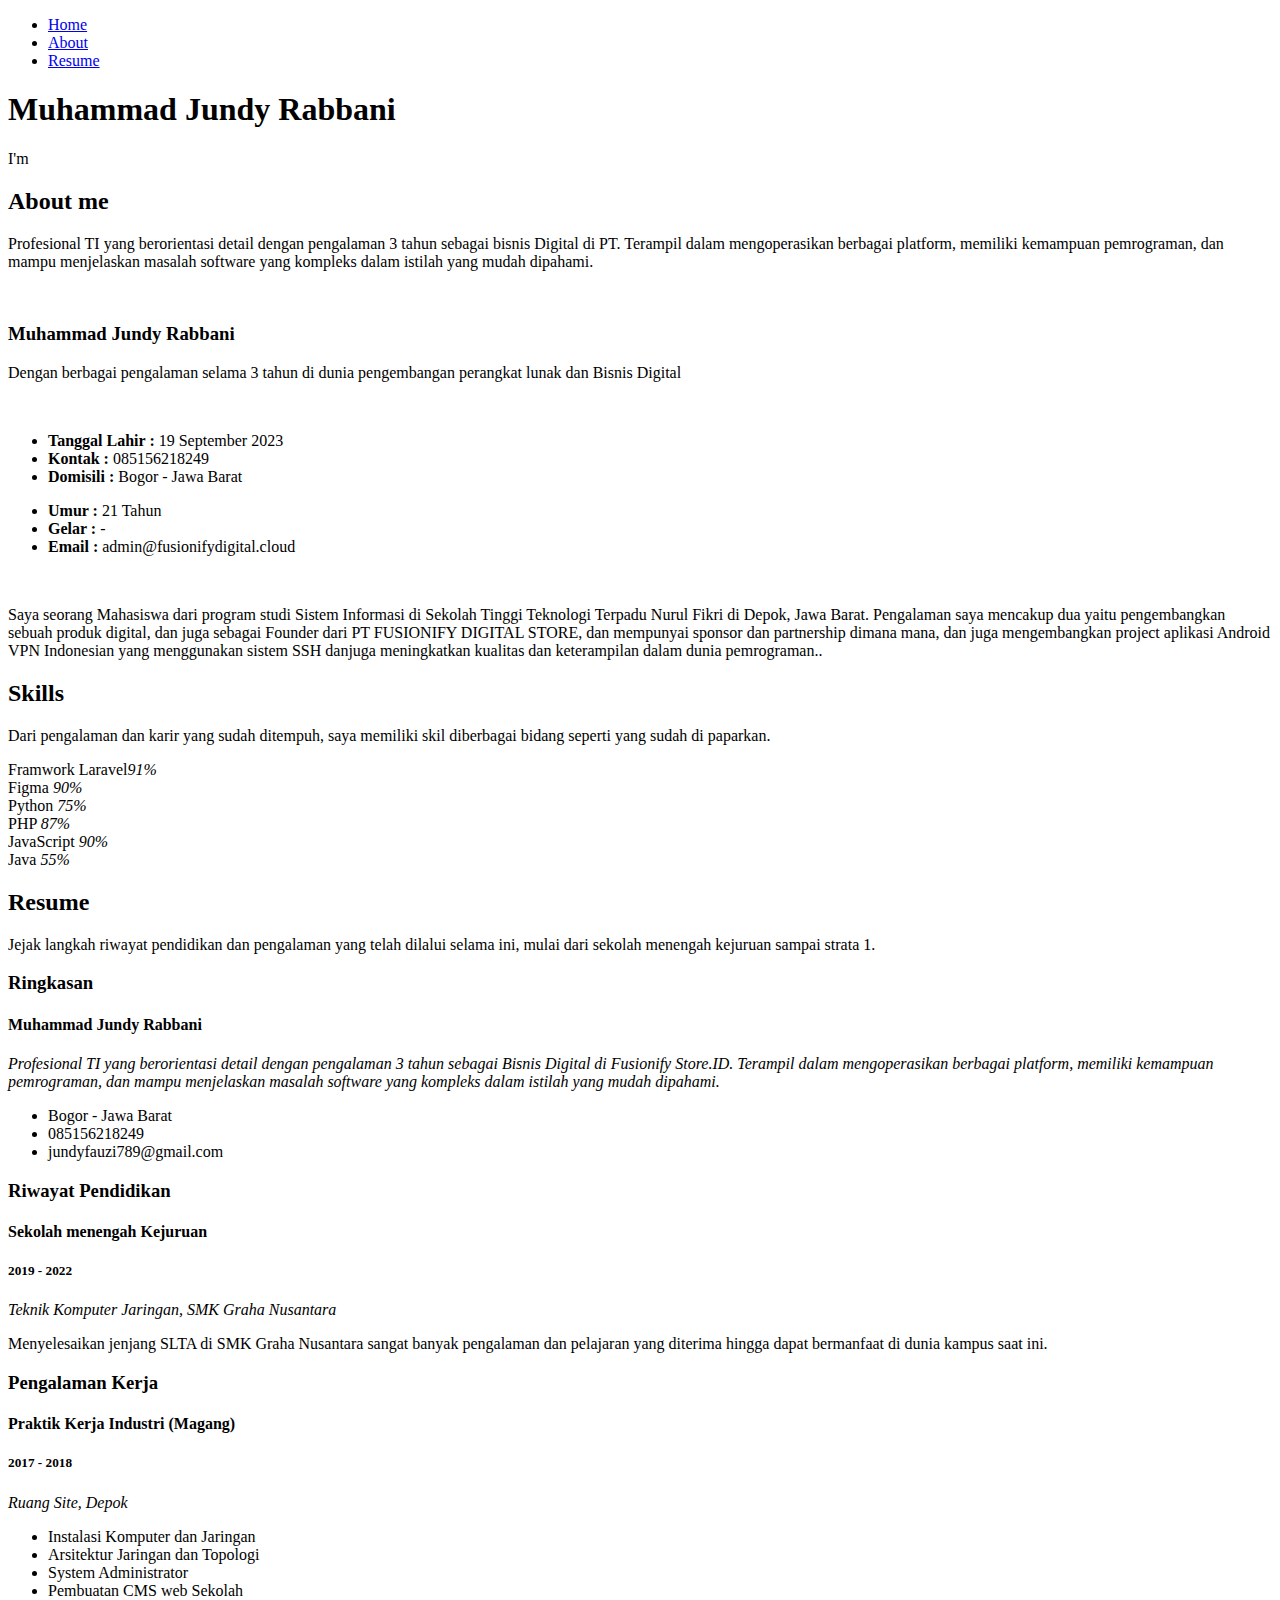
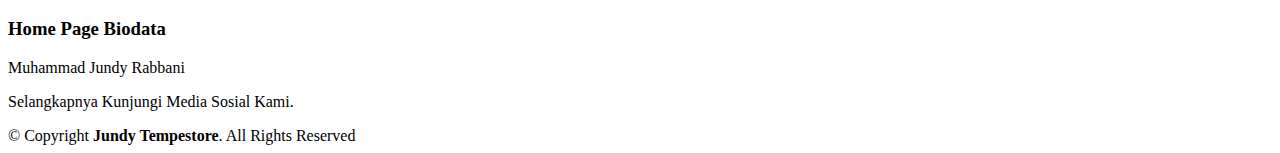
==== index.html @ d58b2618 "Add files via upload" ====
<!DOCTYPE html>
<html lang="en">

<head>
  <meta charset="utf-8">
  <meta content="width=device-width, initial-scale=1.0" name="viewport">

  <title>Muhammad Jundy Rabbani</title>
  <meta content="" name="description">
  <meta content="" name="keywords">

  <!-- Favicons -->
  <link href="assets/img/favicon.png" rel="icon">
  <link href="assets/img/apple-touch-icon.png" rel="apple-touch-icon">

  <!-- Google Fonts -->
  <link href="https://fonts.googleapis.com/css?family=Open+Sans:300,300i,400,400i,600,600i,700,700i|Raleway:300,300i,400,400i,500,500i,600,600i,700,700i|Poppins:300,300i,400,400i,500,500i,600,600i,700,700i" rel="stylesheet">

  <!-- Vendor CSS Files -->
  <link href="assets/vendor/aos/aos.css" rel="stylesheet">
  <link href="assets/vendor/bootstrap/css/bootstrap.min.css" rel="stylesheet">
  <link href="assets/vendor/bootstrap-icons/bootstrap-icons.css" rel="stylesheet">
  <link href="assets/vendor/boxicons/css/boxicons.min.css" rel="stylesheet">
  <link href="assets/vendor/glightbox/css/glightbox.min.css" rel="stylesheet">
  <link href="assets/vendor/swiper/swiper-bundle.min.css" rel="stylesheet">

  <!-- Template Main CSS File -->
  <link href="assets/css/style.css" rel="stylesheet">

  <!-- =======================================================
  * Template Name: MyResume - v4.8.1
  * Template URL: https://bootstrapmade.com/free-html-bootstrap-template-my-resume/
  * Author: BootstrapMade.com
  * License: https://bootstrapmade.com/license/
  ======================================================== -->
</head>

<body>

  <!-- ======= Mobile nav toggle button ======= -->
  <!-- <button type="button" class="mobile-nav-toggle d-xl-none"><i class="bi bi-list mobile-nav-toggle"></i></button> -->
  <i class="bi bi-list mobile-nav-toggle d-xl-none"></i>
  <!-- ======= Header ======= -->
  <header id="header" class="d-flex flex-column justify-content-center">

    <nav id="navbar" class="navbar nav-menu">
      <ul>
        <li><a href="#hero" class="nav-link scrollto active"><i class="bx bx-home"></i> <span>Home</span></a></li>
        <li><a href="#about" class="nav-link scrollto"><i class="bx bx-user"></i> <span>About</span></a></li>
        <li><a href="#resume" class="nav-link scrollto"><i class="bx bx-file-blank"></i> <span>Resume</span></a></li>
        <!-- <li><a href="#portfolio" class="nav-link scrollto"><i class="bx bx-book-content"></i> <span>Portfolio</span></a></li> -->
        <!-- <li><a href="#services" class="nav-link scrollto"><i class="bx bx-server"></i> <span>Services</span></a></li> -->
        <!-- <li><a href="#contact" class="nav-link scrollto"><i class="bx bx-envelope"></i> <span>Contact</span></a></li> -->
      </ul>
    </nav><!-- .nav-menu -->

  </header><!-- End Header -->

  <!-- ======= Hero Section ======= -->
  <section id="hero" class="d-flex flex-column justify-content-center">
    <div class="container" data-aos="zoom-in" data-aos-delay="100">
      <h1>Muhammad Jundy Rabbani</h1>
      <p>I'm <span class="typed" data-typed-items="Android VPN Developer, Digital Marketing"></span></p>
      <div class="social-links">
        <a href="https://github.com/jundy779" class="facebook"><i class="bx bxl-github"></i></a>
        <a href="https://web.facebook.com/muhammad.j.rabbani.52" class="google-plus"><i class="bx bxl-facebook"></i></a>
        <a href="https://id.linkedin.com/in/muh-jundy-rabbani/en?trk=public_post_feed-actor-name" class="linkedin"><i class="bx bxl-linkedin"></i></a>
        <a href="admin@fusionifydigital.cloud" class="twitter"><i class="bx bxl-gmail"></i></a>
        <a href="https://www.instagram.com/muh_jundy_r/" class="instagram"><i class="bx bxl-instagram"></i></a>
      </div>
    </div>
  </section><!-- End Hero -->

  <main id="main">

    <!-- ======= About Section ======= -->
    <section id="about" class="about">
      <div class="container" data-aos="fade-up">

        <div class="section-title">
          <h2>About me</h2>
          <p>Profesional TI yang berorientasi detail dengan pengalaman 3 tahun sebagai bisnis Digital di PT. Terampil dalam mengoperasikan berbagai platform, memiliki kemampuan pemrograman, dan mampu menjelaskan masalah software yang kompleks dalam istilah yang mudah dipahami.</p>
        </div>

        <div class="row">
          <div class="col-lg-4">
            <img src="assets/img/profile-img.jpg" class="img-fluid" alt="">
          </div>
          <div class="col-lg-8 pt-4 pt-lg-0 content">
            <h3>Muhammad Jundy Rabbani</h3>
            <p class="fst-italic">
              Dengan berbagai pengalaman selama 3 tahun di dunia pengembangan perangkat lunak dan Bisnis Digital
            </p> <br/>
            <div class="row">
              <div class="col-lg-6">
                <ul>
                  <li><i class="bi bi-chevron-right"></i> <strong>Tanggal Lahir :</strong> <span>19 September 2023 </span></li>
                  <li><i class="bi bi-chevron-right"></i> <strong>Kontak :</strong> <span>085156218249</span></li>
                  <li><i class="bi bi-chevron-right"></i> <strong>Domisili :</strong> <span>Bogor - Jawa Barat</span></li>
                </ul>
              </div>
              <div class="col-lg-6">
                <ul>
                  <li><i class="bi bi-chevron-right"></i> <strong>Umur :</strong> <span>21 Tahun</span></li>
                  <li><i class="bi bi-chevron-right"></i> <strong>Gelar :</strong> <span> - </span></li>
                  <li><i class="bi bi-chevron-right"></i> <strong>Email :</strong> <span>admin@fusionifydigital.cloud</span></li>
                </ul>
              </div>
            </div>
            <br/>
            <p>
              Saya seorang Mahasiswa dari program studi Sistem Informasi di Sekolah Tinggi Teknologi Terpadu Nurul Fikri di Depok, Jawa Barat. Pengalaman saya mencakup dua yaitu pengembangkan sebuah produk digital, dan juga sebagai Founder dari PT FUSIONIFY DIGITAL STORE, dan mempunyai sponsor dan partnership dimana mana, dan juga mengembangkan project aplikasi Android VPN Indonesian yang menggunakan sistem SSH  danjuga meningkatkan kualitas dan keterampilan dalam dunia pemrograman..
            </p>
          </div>
        </div>

      </div>
    </section><!-- End About Section -->

    <!-- ======= Facts Section ======= -->
    <!-- <section id="facts" class="facts">
      <div class="container" data-aos="fade-up">

        <div class="section-title">
          <h2>Facts</h2>
          <p>Magnam dolores commodi suscipit. Necessitatibus eius consequatur ex aliquid fuga eum quidem. Sit sint consectetur velit. Quisquam quos quisquam cupiditate. Et nemo qui impedit suscipit alias ea. Quia fugiat sit in iste officiis commodi quidem hic quas.</p>
        </div>

        <div class="row">

          <div class="col-lg-3 col-md-6">
            <div class="count-box">
              <i class="bi bi-emoji-smile"></i>
              <span data-purecounter-start="0" data-purecounter-end="232" data-purecounter-duration="1" class="purecounter"></span>
              <p>Happy Clients</p>
            </div>
          </div>

          <div class="col-lg-3 col-md-6 mt-5 mt-md-0">
            <div class="count-box">
              <i class="bi bi-journal-richtext"></i>
              <span data-purecounter-start="0" data-purecounter-end="521" data-purecounter-duration="1" class="purecounter"></span>
              <p>Projects</p>
            </div>
          </div>

          <div class="col-lg-3 col-md-6 mt-5 mt-lg-0">
            <div class="count-box">
              <i class="bi bi-headset"></i>
              <span data-purecounter-start="0" data-purecounter-end="1463" data-purecounter-duration="1" class="purecounter"></span>
              <p>Hours Of Support</p>
            </div>
          </div>

          <div class="col-lg-3 col-md-6 mt-5 mt-lg-0">
            <div class="count-box">
              <i class="bi bi-award"></i>
              <span data-purecounter-start="0" data-purecounter-end="25" data-purecounter-duration="1" class="purecounter"></span>
              <p>Awards</p>
            </div>
          </div>

        </div>

      </div>
    </section> -->
    <!-- End Facts Section -->

    <!-- ======= Skills Section ======= -->
    <section id="skills" class="skills section-bg">
      <div class="container" data-aos="fade-up">

        <div class="section-title">
          <h2>Skills</h2>
          <p>Dari pengalaman dan karir yang sudah ditempuh, saya memiliki skil diberbagai bidang seperti yang sudah di paparkan.</p>
        </div>

        <div class="row skills-content">

          <div class="col-lg-6">

            <div class="progress">
              <span class="skill">Framwork Laravel<i class="val">91%</i></span>
              <div class="progress-bar-wrap">
                <div class="progress-bar" role="progressbar" aria-valuenow="100" aria-valuemin="0" aria-valuemax="100"></div>
              </div>
            </div>

            <div class="progress">
              <span class="skill">Figma <i class="val">90%</i></span>
              <div class="progress-bar-wrap">
                <div class="progress-bar" role="progressbar" aria-valuenow="90" aria-valuemin="0" aria-valuemax="100"></div>
              </div>
            </div>

            <div class="progress">
              <span class="skill">Python <i class="val">75%</i></span>
              <div class="progress-bar-wrap">
                <div class="progress-bar" role="progressbar" aria-valuenow="75" aria-valuemin="0" aria-valuemax="100"></div>
              </div>
            </div>

          </div>

          <div class="col-lg-6">

            <div class="progress">
              <span class="skill">PHP <i class="val">87%</i></span>
              <div class="progress-bar-wrap">
                <div class="progress-bar" role="progressbar" aria-valuenow="80" aria-valuemin="0" aria-valuemax="100"></div>
              </div>
            </div>

            <div class="progress">
              <span class="skill">JavaScript <i class="val">90%</i></span>
              <div class="progress-bar-wrap">
                <div class="progress-bar" role="progressbar" aria-valuenow="90" aria-valuemin="0" aria-valuemax="100"></div>
              </div>
            </div>

            <div class="progress">
              <span class="skill">Java <i class="val">55%</i></span>
              <div class="progress-bar-wrap">
                <div class="progress-bar" role="progressbar" aria-valuenow="55" aria-valuemin="0" aria-valuemax="100"></div>
              </div>
            </div>

          </div>

        </div>

      </div>
    </section><!-- End Skills Section -->

    <!-- ======= Resume Section ======= -->
    <section id="resume" class="resume">
      <div class="container" data-aos="fade-up">

        <div class="section-title">
          <h2>Resume</h2>
          <p>Jejak langkah riwayat pendidikan dan pengalaman yang telah dilalui selama ini, mulai dari sekolah menengah kejuruan sampai strata 1.</p>
        </div>

        <div class="row">
          <div class="col-lg-6">
            <h3 class="resume-title">Ringkasan</h3>
            <div class="resume-item pb-0">
              <h4>Muhammad Jundy Rabbani</h4>
              <p><em>Profesional TI yang berorientasi detail dengan pengalaman 3 tahun sebagai Bisnis Digital di Fusionify Store.ID. Terampil dalam mengoperasikan berbagai platform, memiliki kemampuan pemrograman, dan mampu menjelaskan masalah software yang kompleks dalam istilah yang mudah dipahami.</em></p>
              <ul>
                <li>Bogor - Jawa Barat</li>
                <li>085156218249</li>
                <li>jundyfauzi789@gmail.com</li>
              </ul>
            </div>

            <h3 class="resume-title">Riwayat Pendidikan</h3>
            <div class="resume-item">
              <h4>Sekolah menengah Kejuruan</h4>
              <h5>2019 - 2022</h5>
              <p><em>Teknik Komputer Jaringan, SMK Graha Nusantara</em></p>
              <p>Menyelesaikan jenjang SLTA di SMK Graha Nusantara sangat banyak pengalaman dan pelajaran yang diterima hingga dapat bermanfaat di dunia kampus saat ini.</p>
            </div>
          </div>
          <div class="col-lg-6">
            <h3 class="resume-title">Pengalaman Kerja</h3>
            <div class="resume-item">
              <h4>Praktik Kerja Industri (Magang)</h4>
              <h5>2017 - 2018</h5>
              <p><em>Ruang Site, Depok</em></p>
              <ul>
                <li>Instalasi Komputer dan Jaringan</li>
                <li>Arsitektur Jaringan dan Topologi</li>
                <li>System Administrator</li>
                <li>Pembuatan CMS web Sekolah</li>
              </ul>
            </div>
          </div>
        </div>

      </div>
    </section><!-- End Resume Section -->

    <!-- ======= Portfolio Section ======= -->
    <!-- <section id="portfolio" class="portfolio section-bg">
      <div class="container" data-aos="fade-up">

        <div class="section-title">
          <h2>Portfolio</h2>
          <p>Magnam dolores commodi suscipit. Necessitatibus eius consequatur ex aliquid fuga eum quidem. Sit sint consectetur velit. Quisquam quos quisquam cupiditate. Et nemo qui impedit suscipit alias ea. Quia fugiat sit in iste officiis commodi quidem hic quas.</p>
        </div>

        <div class="row">
          <div class="col-lg-12 d-flex justify-content-center" data-aos="fade-up" data-aos-delay="100">
            <ul id="portfolio-flters">
              <li data-filter="*" class="filter-active">All</li>
              <li data-filter=".filter-app">App</li>
              <li data-filter=".filter-card">Card</li>
              <li data-filter=".filter-web">Web</li>
            </ul>
          </div>
        </div>

        <div class="row portfolio-container" data-aos="fade-up" data-aos-delay="200">

          <div class="col-lg-4 col-md-6 portfolio-item filter-app">
            <div class="portfolio-wrap">
              <img src="assets/img/portfolio/portfolio-1.jpg" class="img-fluid" alt="">
              <div class="portfolio-info">
                <h4>App 1</h4>
                <p>App</p>
                <div class="portfolio-links">
                  <a href="assets/img/portfolio/portfolio-1.jpg" data-gallery="portfolioGallery" class="portfolio-lightbox" title="App 1"><i class="bx bx-plus"></i></a>
                  <a href="portfolio-details.html" class="portfolio-details-lightbox" data-glightbox="type: external" title="Portfolio Details"><i class="bx bx-link"></i></a>
                </div>
              </div>
            </div>
          </div>

          <div class="col-lg-4 col-md-6 portfolio-item filter-web">
            <div class="portfolio-wrap">
              <img src="assets/img/portfolio/portfolio-2.jpg" class="img-fluid" alt="">
              <div class="portfolio-info">
                <h4>Web 3</h4>
                <p>Web</p>
                <div class="portfolio-links">
                  <a href="assets/img/portfolio/portfolio-2.jpg" data-gallery="portfolioGallery" class="portfolio-lightbox" title="Web 3"><i class="bx bx-plus"></i></a>
                  <a href="portfolio-details.html" class="portfolio-details-lightbox" data-glightbox="type: external" title="Portfolio Details"><i class="bx bx-link"></i></a>
                </div>
              </div>
            </div>
          </div>

          <div class="col-lg-4 col-md-6 portfolio-item filter-app">
            <div class="portfolio-wrap">
              <img src="assets/img/portfolio/portfolio-3.jpg" class="img-fluid" alt="">
              <div class="portfolio-info">
                <h4>App 2</h4>
                <p>App</p>
                <div class="portfolio-links">
                  <a href="assets/img/portfolio/portfolio-3.jpg" data-gallery="portfolioGallery" class="portfolio-lightbox" title="App 2"><i class="bx bx-plus"></i></a>
                  <a href="portfolio-details.html" class="portfolio-details-lightbox" data-glightbox="type: external" title="Portfolio Details"><i class="bx bx-link"></i></a>
                </div>
              </div>
            </div>
          </div>

          <div class="col-lg-4 col-md-6 portfolio-item filter-card">
            <div class="portfolio-wrap">
              <img src="assets/img/portfolio/portfolio-4.jpg" class="img-fluid" alt="">
              <div class="portfolio-info">
                <h4>Card 2</h4>
                <p>Card</p>
                <div class="portfolio-links">
                  <a href="assets/img/portfolio/portfolio-4.jpg" data-gallery="portfolioGallery" class="portfolio-lightbox" title="Card 2"><i class="bx bx-plus"></i></a>
                  <a href="portfolio-details.html" class="portfolio-details-lightbox" data-glightbox="type: external" title="Portfolio Details"><i class="bx bx-link"></i></a>
                </div>
              </div>
            </div>
          </div>

          <div class="col-lg-4 col-md-6 portfolio-item filter-web">
            <div class="portfolio-wrap">
              <img src="assets/img/portfolio/portfolio-5.jpg" class="img-fluid" alt="">
              <div class="portfolio-info">
                <h4>Web 2</h4>
                <p>Web</p>
                <div class="portfolio-links">
                  <a href="assets/img/portfolio/portfolio-5.jpg" data-gallery="portfolioGallery" class="portfolio-lightbox" title="Web 2"><i class="bx bx-plus"></i></a>
                  <a href="portfolio-details.html" class="portfolio-details-lightbox" data-glightbox="type: external" title="Portfolio Details"><i class="bx bx-link"></i></a>
                </div>
              </div>
            </div>
          </div>

          <div class="col-lg-4 col-md-6 portfolio-item filter-app">
            <div class="portfolio-wrap">
              <img src="assets/img/portfolio/portfolio-6.jpg" class="img-fluid" alt="">
              <div class="portfolio-info">
                <h4>App 3</h4>
                <p>App</p>
                <div class="portfolio-links">
                  <a href="assets/img/portfolio/portfolio-6.jpg" data-gallery="portfolioGallery" class="portfolio-lightbox" title="App 3"><i class="bx bx-plus"></i></a>
                  <a href="portfolio-details.html" class="portfolio-details-lightbox" data-glightbox="type: external" title="Portfolio Details"><i class="bx bx-link"></i></a>
                </div>
              </div>
            </div>
          </div>

          <div class="col-lg-4 col-md-6 portfolio-item filter-card">
            <div class="portfolio-wrap">
              <img src="assets/img/portfolio/portfolio-7.jpg" class="img-fluid" alt="">
              <div class="portfolio-info">
                <h4>Card 1</h4>
                <p>Card</p>
                <div class="portfolio-links">
                  <a href="assets/img/portfolio/portfolio-7.jpg" data-gallery="portfolioGallery" class="portfolio-lightbox" title="Card 1"><i class="bx bx-plus"></i></a>
                  <a href="portfolio-details.html" class="portfolio-details-lightbox" data-glightbox="type: external" title="Portfolio Details"><i class="bx bx-link"></i></a>
                </div>
              </div>
            </div>
          </div>

          <div class="col-lg-4 col-md-6 portfolio-item filter-card">
            <div class="portfolio-wrap">
              <img src="assets/img/portfolio/portfolio-8.jpg" class="img-fluid" alt="">
              <div class="portfolio-info">
                <h4>Card 3</h4>
                <p>Card</p>
                <div class="portfolio-links">
                  <a href="assets/img/portfolio/portfolio-8.jpg" data-gallery="portfolioGallery" class="portfolio-lightbox" title="Card 3"><i class="bx bx-plus"></i></a>
                  <a href="portfolio-details.html" class="portfolio-details-lightbox" data-glightbox="type: external" title="Portfolio Details"><i class="bx bx-link"></i></a>
                </div>
              </div>
            </div>
          </div>

          <div class="col-lg-4 col-md-6 portfolio-item filter-web">
            <div class="portfolio-wrap">
              <img src="assets/img/portfolio/portfolio-9.jpg" class="img-fluid" alt="">
              <div class="portfolio-info">
                <h4>Web 3</h4>
                <p>Web</p>
                <div class="portfolio-links">
                  <a href="assets/img/portfolio/portfolio-9.jpg" data-gallery="portfolioGallery" class="portfolio-lightbox" title="Web 3"><i class="bx bx-plus"></i></a>
                  <a href="portfolio-details.html" class="portfolio-details-lightbox" data-glightbox="type: external" title="Portfolio Details"><i class="bx bx-link"></i></a>
                </div>
              </div>
            </div>
          </div>

        </div>

      </div>
    </section> -->
    <!-- End Portfolio Section -->

    <!-- ======= Services Section ======= -->
    <!-- <section id="services" class="services">
      <div class="container" data-aos="fade-up">

        <div class="section-title">
          <h2>Services</h2>
          <p>Magnam dolores commodi suscipit. Necessitatibus eius consequatur ex aliquid fuga eum quidem. Sit sint consectetur velit. Quisquam quos quisquam cupiditate. Et nemo qui impedit suscipit alias ea. Quia fugiat sit in iste officiis commodi quidem hic quas.</p>
        </div>

        <div class="row">

          <div class="col-lg-4 col-md-6 d-flex align-items-stretch" data-aos="zoom-in" data-aos-delay="100">
            <div class="icon-box iconbox-blue">
              <div class="icon">
                <svg width="100" height="100" viewBox="0 0 600 600" xmlns="http://www.w3.org/2000/svg">
                  <path stroke="none" stroke-width="0" fill="#f5f5f5" d="M300,521.0016835830174C376.1290562159157,517.8887921683347,466.0731472004068,529.7835943286574,510.70327084640275,468.03025145048787C554.3714126377745,407.6079735673963,508.03601936045806,328.9844924480964,491.2728898941984,256.3432110539036C474.5976632858925,184.082847569629,479.9380746630129,96.60480741107993,416.23090153303,58.64404602377083C348.86323505073057,18.502131276798302,261.93793281208167,40.57373210992963,193.5410806939664,78.93577620505333C130.42746243093433,114.334589627462,98.30271207620316,179.96522072025542,76.75703585869454,249.04625023123273C51.97151888228291,328.5150500222984,13.704378332031375,421.85034740162234,66.52175969318436,486.19268352777647C119.04800174914682,550.1803526380478,217.28368757567262,524.383925680826,300,521.0016835830174"></path>
                </svg>
                <i class="bx bxl-dribbble"></i>
              </div>
              <h4><a href="">Lorem Ipsum</a></h4>
              <p>Voluptatum deleniti atque corrupti quos dolores et quas molestias excepturi</p>
            </div>
          </div>

          <div class="col-lg-4 col-md-6 d-flex align-items-stretch mt-4 mt-md-0" data-aos="zoom-in" data-aos-delay="200">
            <div class="icon-box iconbox-orange ">
              <div class="icon">
                <svg width="100" height="100" viewBox="0 0 600 600" xmlns="http://www.w3.org/2000/svg">
                  <path stroke="none" stroke-width="0" fill="#f5f5f5" d="M300,582.0697525312426C382.5290701553225,586.8405444964366,449.9789794690241,525.3245884688669,502.5850820975895,461.55621195738473C556.606425686781,396.0723002908107,615.8543463187945,314.28637112970534,586.6730223649479,234.56875336149918C558.9533121215079,158.8439757836574,454.9685369536778,164.00468322053177,381.49747125262974,130.76875717737553C312.15926192815925,99.40240125094834,248.97055460311594,18.661163978235184,179.8680185752513,50.54337015887873C110.5421016452524,82.52863877960104,119.82277516462835,180.83849132639028,109.12597500060166,256.43424936330496C100.08760227029461,320.3096726198365,92.17705696193138,384.0621239912766,124.79988738764834,439.7174275375508C164.83382741302287,508.01625554203684,220.96474134820875,577.5009287672846,300,582.0697525312426"></path>
                </svg>
                <i class="bx bx-file"></i>
              </div>
              <h4><a href="">Sed Perspiciatis</a></h4>
              <p>Duis aute irure dolor in reprehenderit in voluptate velit esse cillum dolore</p>
            </div>
          </div>

          <div class="col-lg-4 col-md-6 d-flex align-items-stretch mt-4 mt-lg-0" data-aos="zoom-in" data-aos-delay="300">
            <div class="icon-box iconbox-pink">
              <div class="icon">
                <svg width="100" height="100" viewBox="0 0 600 600" xmlns="http://www.w3.org/2000/svg">
                  <path stroke="none" stroke-width="0" fill="#f5f5f5" d="M300,541.5067337569781C382.14930387511276,545.0595476570109,479.8736841581634,548.3450877840088,526.4010558755058,480.5488172755941C571.5218469581645,414.80211281144784,517.5187510058486,332.0715597781072,496.52539010469104,255.14436215662573C477.37192572678356,184.95920475031193,473.57363656557914,105.61284051026155,413.0603344069578,65.22779650032875C343.27470386102294,18.654635553484475,251.2091493199835,5.337323636656869,175.0934190732945,40.62881213300186C97.87086631185822,76.43348514350839,51.98124368387456,156.15599469081315,36.44837278890362,239.84606092416172C21.716077023791087,319.22268207091537,43.775223500013084,401.1760424656574,96.891909868211,461.97329694683043C147.22146801428983,519.5804099606455,223.5754009179313,538.201503339737,300,541.5067337569781"></path>
                </svg>
                <i class="bx bx-tachometer"></i>
              </div>
              <h4><a href="">Magni Dolores</a></h4>
              <p>Excepteur sint occaecat cupidatat non proident, sunt in culpa qui officia</p>
            </div>
          </div>

          <div class="col-lg-4 col-md-6 d-flex align-items-stretch mt-4" data-aos="zoom-in" data-aos-delay="100">
            <div class="icon-box iconbox-yellow">
              <div class="icon">
                <svg width="100" height="100" viewBox="0 0 600 600" xmlns="http://www.w3.org/2000/svg">
                  <path stroke="none" stroke-width="0" fill="#f5f5f5" d="M300,503.46388370962813C374.79870501325706,506.71871716319447,464.8034551963731,527.1746412648533,510.4981551193396,467.86667711651364C555.9287308511215,408.9015244558933,512.6030010748507,327.5744911775523,490.211057578863,256.5855673507754C471.097692560561,195.9906835881958,447.69079081568157,138.11976852964426,395.19560036434837,102.3242989838813C329.3053358748298,57.3949838291264,248.02791733380457,8.279543830951368,175.87071277845988,42.242879143198664C103.41431057327972,76.34704239035025,93.79494320519305,170.9812938413882,81.28167332365135,250.07896920659033C70.17666984294237,320.27484674793965,64.84698225790005,396.69656628748305,111.28512138212992,450.4950937839243C156.20124167950087,502.5303643271138,231.32542653798444,500.4755392045468,300,503.46388370962813"></path>
                </svg>
                <i class="bx bx-layer"></i>
              </div>
              <h4><a href="">Nemo Enim</a></h4>
              <p>At vero eos et accusamus et iusto odio dignissimos ducimus qui blanditiis</p>
            </div>
          </div>

          <div class="col-lg-4 col-md-6 d-flex align-items-stretch mt-4" data-aos="zoom-in" data-aos-delay="200">
            <div class="icon-box iconbox-red">
              <div class="icon">
                <svg width="100" height="100" viewBox="0 0 600 600" xmlns="http://www.w3.org/2000/svg">
                  <path stroke="none" stroke-width="0" fill="#f5f5f5" d="M300,532.3542879108572C369.38199826031484,532.3153073249985,429.10787420159085,491.63046689027357,474.5244479745417,439.17860296908856C522.8885846962883,383.3225815378663,569.1668002868075,314.3205725914397,550.7432151929288,242.7694973846089C532.6665558377875,172.5657663291529,456.2379748765914,142.6223662098291,390.3689995646985,112.34683881706744C326.66090330228417,83.06452184765237,258.84405631176094,53.51806209861945,193.32584062364296,78.48882559362697C121.61183558270385,105.82097193414197,62.805066853699245,167.19869350419734,48.57481801355237,242.6138429142374C34.843463184063346,315.3850353017275,76.69343916112496,383.4422959591041,125.22947124332185,439.3748458443577C170.7312796277747,491.8107796887764,230.57421082200815,532.3932930995766,300,532.3542879108572"></path>
                </svg>
                <i class="bx bx-slideshow"></i>
              </div>
              <h4><a href="">Dele Cardo</a></h4>
              <p>Quis consequatur saepe eligendi voluptatem consequatur dolor consequuntur</p>
            </div>
          </div>

          <div class="col-lg-4 col-md-6 d-flex align-items-stretch mt-4" data-aos="zoom-in" data-aos-delay="300">
            <div class="icon-box iconbox-teal">
              <div class="icon">
                <svg width="100" height="100" viewBox="0 0 600 600" xmlns="http://www.w3.org/2000/svg">
                  <path stroke="none" stroke-width="0" fill="#f5f5f5" d="M300,566.797414625762C385.7384707136149,576.1784315230908,478.7894351017131,552.8928747891023,531.9192734346935,484.94944893311C584.6109503024035,417.5663521118492,582.489472248146,322.67544863468447,553.9536738515405,242.03673114598146C529.1557734026468,171.96086150256528,465.24506316201064,127.66468636344209,395.9583748389544,100.7403814666027C334.2173773831606,76.7482773500951,269.4350130405921,84.62216499799875,207.1952322260088,107.2889140133804C132.92018162631612,134.33871894543012,41.79353780512637,160.00259165414826,22.644507872594943,236.69541883565114C3.319112789854554,314.0945973066697,72.72355303640163,379.243833228382,124.04198916343866,440.3218312028393C172.9286146004772,498.5055451809895,224.45579914871206,558.5317968840102,300,566.797414625762"></path>
                </svg>
                <i class="bx bx-arch"></i>
              </div>
              <h4><a href="">Divera Don</a></h4>
              <p>Modi nostrum vel laborum. Porro fugit error sit minus sapiente sit aspernatur</p>
            </div>
          </div>

        </div>

      </div>
    </section> -->
    <!-- End Services Section -->

    <!-- ======= Contact Section ======= -->
    <!-- <section id="contact" class="contact">
      <div class="container" data-aos="fade-up">

        <div class="section-title">
          <h2>Contact</h2>
        </div>

        <div class="row mt-1">

          <div class="col-lg-4">
            <div class="info">
              <div class="address">
                <i class="bi bi-geo-alt"></i>
                <h4>Location:</h4>
                <p>A108 Adam Street, New York, NY 535022</p>
              </div>

              <div class="email">
                <i class="bi bi-envelope"></i>
                <h4>Email:</h4>
                <p>info@example.com</p>
              </div>

              <div class="phone">
                <i class="bi bi-phone"></i>
                <h4>Call:</h4>
                <p>+1 5589 55488 55s</p>
              </div>

            </div>

          </div>

          <div class="col-lg-8 mt-5 mt-lg-0">

            <form action="forms/contact.php" method="post" role="form" class="php-email-form">
              <div class="row">
                <div class="col-md-6 form-group">
                  <input type="text" name="name" class="form-control" id="name" placeholder="Your Name" required>
                </div>
                <div class="col-md-6 form-group mt-3 mt-md-0">
                  <input type="email" class="form-control" name="email" id="email" placeholder="Your Email" required>
                </div>
              </div>
              <div class="form-group mt-3">
                <input type="text" class="form-control" name="subject" id="subject" placeholder="Subject" required>
              </div>
              <div class="form-group mt-3">
                <textarea class="form-control" name="message" rows="5" placeholder="Message" required></textarea>
              </div>
              <div class="my-3">
                <div class="loading">Loading</div>
                <div class="error-message"></div>
                <div class="sent-message">Your message has been sent. Thank you!</div>
              </div>
              <div class="text-center"><button type="submit">Send Message</button></div>
            </form>

          </div>

        </div>

      </div>
    </section> -->
    <!-- End Contact Section -->

  </main><!-- End #main -->

  <!-- ======= Footer ======= -->
  <footer id="footer">
    <div class="container">
      <h3>Home Page Biodata</h3>
      <p>Muhammad Jundy Rabbani</p>
      <p>Selangkapnya Kunjungi Media Sosial Kami.</p>
      <div class="social-links">
        <a href="https://x.com/FusionifyVPN?s=09" class="twitter"><i class="bx bxl-twitter"></i></a>
        <a href="https://web.facebook.com/muhammad.j.rabbani.52" class="facebook"><i class="bx bxl-facebook"></i></a>
        <a href="https://www.instagram.com/muh_jundy-r/" class="instagram"><i class="bx bxl-instagram"></i></a>
        <a href="admin@fusionifydigital.cloud" class="google-plus"><i class="bx bxl-gmail"></i></a>
        <a href="https://id.linkedin.com/in/muh-jundy-rabbani/en?trk=public_post_feed-actor-name" class="linkedin"><i class="bx bxl-linkedin"></i></a>
      </div>
      <div class="copyright">
        &copy; Copyright <strong><span>Jundy Tempestore</span></strong>. All Rights Reserved
      </div>
      <div class="credits">
        <!-- All the links in the footer should remain intact. -->
        <!-- You can delete the links only if you purchased the pro version. -->
        <!-- Licensing information: [license-url] -->
        <!-- Purchase the pro version with working PHP/AJAX contact form: https://bootstrapmade.com/free-html-bootstrap-template-my-resume/ -->
        <!-- Designed by <a href="https://bootstrapmade.com/">BootstrapMade</a> -->
      </div>
    </div>
  </footer><!-- End Footer -->

  <div id="preloader"></div>
  <a href="#" class="back-to-top d-flex align-items-center justify-content-center"><i class="bi bi-arrow-up-short"></i></a>

  <!-- Vendor JS Files -->
  <script src="assets/vendor/purecounter/purecounter_vanilla.js"></script>
  <script src="assets/vendor/aos/aos.js"></script>
  <script src="assets/vendor/bootstrap/js/bootstrap.bundle.min.js"></script>
  <script src="assets/vendor/glightbox/js/glightbox.min.js"></script>
  <script src="assets/vendor/isotope-layout/isotope.pkgd.min.js"></script>
  <script src="assets/vendor/swiper/swiper-bundle.min.js"></script>
  <script src="assets/vendor/typed.js/typed.min.js"></script>
  <script src="assets/vendor/waypoints/noframework.waypoints.js"></script>
  <script src="assets/vendor/php-email-form/validate.js"></script>

  <!-- Template Main JS File -->
  <script src="assets/js/main.js"></script>

</body>

</html>
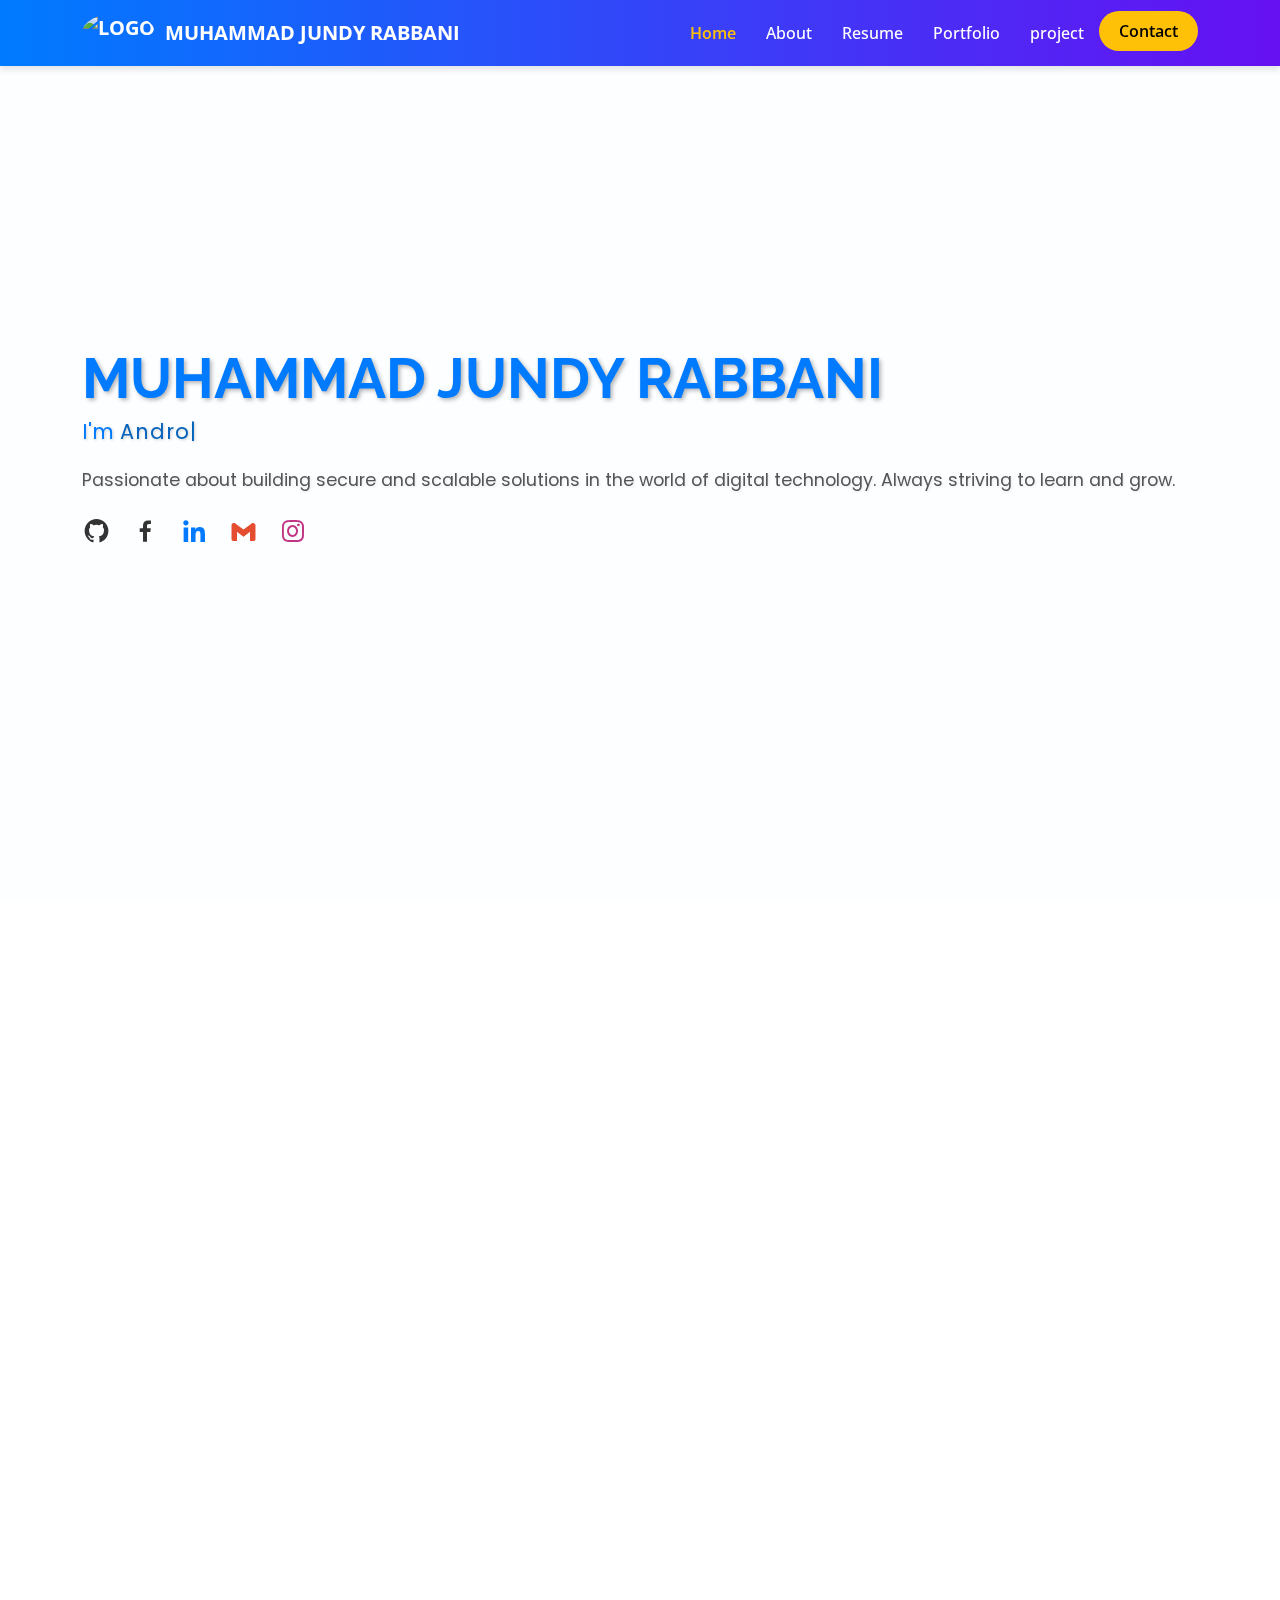
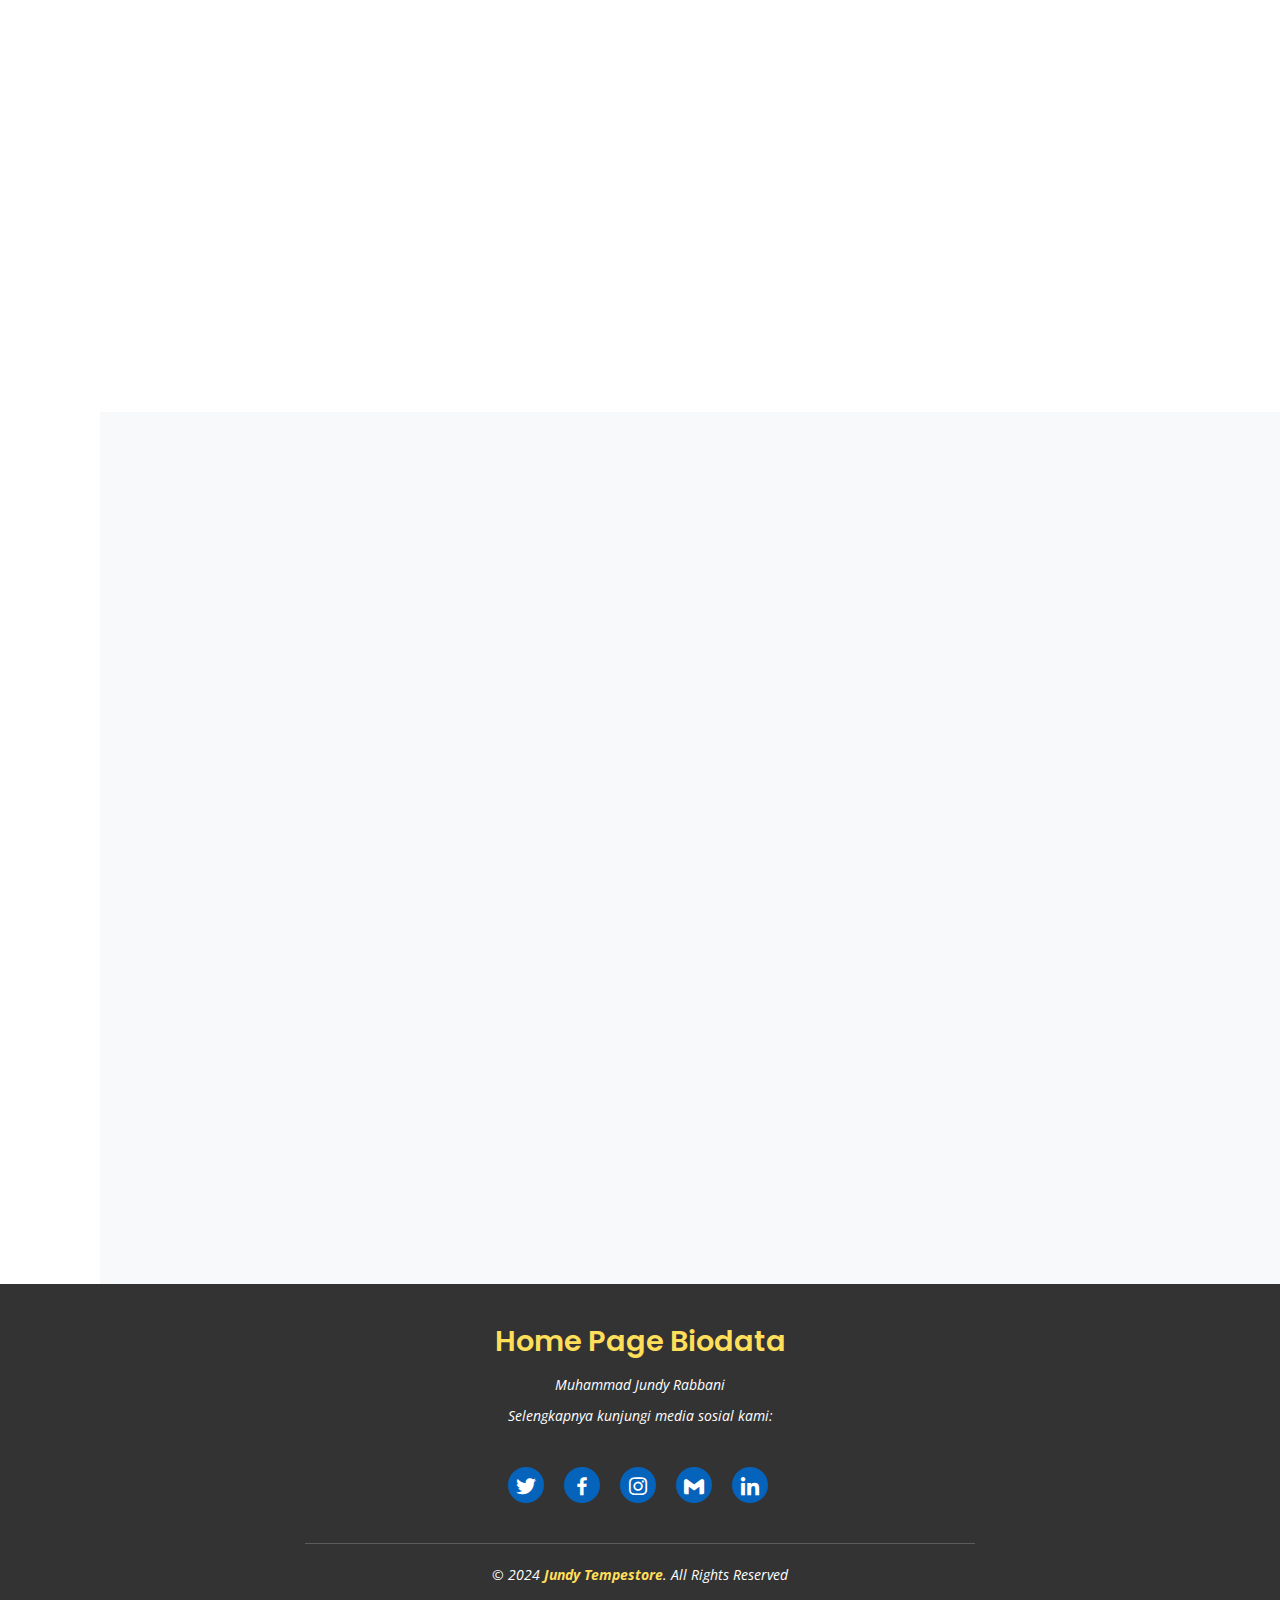
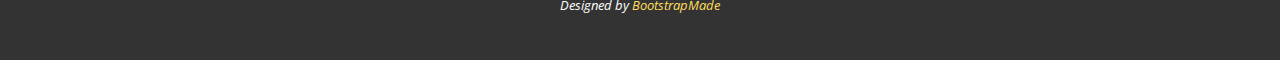
==== commit 4176e42f: "Update New" ====
--- a/index.html
+++ b/index.html
@@ -43,128 +43,183 @@
   <!-- ======= Header ======= -->
   <header id="header" class="d-flex flex-column justify-content-center">
 
-    <nav id="navbar" class="navbar nav-menu">
-      <ul>
-        <li><a href="#hero" class="nav-link scrollto active"><i class="bx bx-home"></i> <span>Home</span></a></li>
-        <li><a href="#about" class="nav-link scrollto"><i class="bx bx-user"></i> <span>About</span></a></li>
-        <li><a href="#resume" class="nav-link scrollto"><i class="bx bx-file-blank"></i> <span>Resume</span></a></li>
-        <!-- <li><a href="#portfolio" class="nav-link scrollto"><i class="bx bx-book-content"></i> <span>Portfolio</span></a></li> -->
-        <!-- <li><a href="#services" class="nav-link scrollto"><i class="bx bx-server"></i> <span>Services</span></a></li> -->
-        <!-- <li><a href="#contact" class="nav-link scrollto"><i class="bx bx-envelope"></i> <span>Contact</span></a></li> -->
-      </ul>
-    </nav><!-- .nav-menu -->
+
+<style>
+    #navbar {
+      background: linear-gradient(90deg, #007bff, #6610f2);
+      box-shadow: 0 4px 6px rgba(0, 0, 0, 0.1);
+      transition: background 0.3s ease-in-out;
+    }
+    #navbar .navbar-brand {
+      font-size: 1.25rem;
+      font-weight: 700;
+      color: #fff;
+      text-transform: uppercase;
+      display: flex;
+      align-items: center;
+    }
+    #navbar .navbar-brand img {
+      margin-right: 10px;
+      border-radius: 50%;
+    }
+    #navbar .nav-link {
+      font-size: 1rem;
+      font-weight: 500;
+      color: #fff;
+      padding: 10px 15px;
+      transition: color 0.3s ease-in-out;
+    }
+    #navbar .nav-link:hover {
+      color: #ffc107;
+    }
+    #navbar .nav-link.active {
+      color: #ffc107;
+      font-weight: 600;
+    }
+    #navbar .btn-contact {
+      background: #ffc107;
+      color: #000;
+      font-weight: 600;
+      border-radius: 25px;
+      padding: 8px 20px;
+      transition: background 0.3s ease-in-out, color 0.3s ease-in-out;
+    }
+    #navbar .btn-contact:hover {
+      background: #fff;
+      color: #007bff;
+    }
+    /* Responsive Adjustments */
+    @media (max-width: 991.98px) {
+      #navbar .navbar-collapse {
+        background: #007bff;
+        padding: 20px;
+      }
+      #navbar .nav-link {
+        color: #fff;
+        text-align: center;
+        display: block;
+      }
+    }
+  </style>
+
+      <!-- ======= Navbar ======= -->
+      <nav id="navbar" class="navbar navbar-expand-lg fixed-top">
+        <div class="container">
+          <a class="navbar-brand" href="#hero">
+            <img src="assets/img/logo.png" alt="Logo" class="d-inline-block align-text-top" style="height: 40px;">
+            Muhammad Jundy Rabbani
+          </a>
+          <button class="navbar-toggler" type="button" data-bs-toggle="collapse" data-bs-target="#navbarNav" aria-controls="navbarNav" aria-expanded="false" aria-label="Toggle navigation">
+            <span class="navbar-toggler-icon" style="color: #fff;"></span>
+          </button>
+          <div class="collapse navbar-collapse" id="navbarNav">
+            <ul class="navbar-nav ms-auto">
+              <li class="nav-item">
+                <a class="nav-link active" href="#hero">Home</a>
+              </li>
+              <li class="nav-item">
+                <a class="nav-link" href="#about">About</a>
+              </li>
+              <li class="nav-item">
+                <a class="nav-link" href="#resume">Resume</a>
+              </li>
+              <li class="nav-item">
+                <a class="nav-link" href="portfolio-details.html">Portfolio</a>
+              </li>
+              <li class="nav-item">
+                <a class="nav-link" href="project.html">project</a>
+              </li>
+              <li class="nav-item">
+                <a class="nav-link btn-contact" href="contact.html">Contact</a>
+              </li>
+            </ul>
+          </div>
+        </div>
+      </nav>
+      
+  <!-- End Navbar -->
 
   </header><!-- End Header -->
 
   <!-- ======= Hero Section ======= -->
-  <section id="hero" class="d-flex flex-column justify-content-center">
+  <section id="hero" class="d-flex flex-column justify-content-center" style="background: #f0f8ff; color: #333; height: 100vh; padding: 50px 0;">
     <div class="container" data-aos="zoom-in" data-aos-delay="100">
-      <h1>Muhammad Jundy Rabbani</h1>
-      <p>I'm <span class="typed" data-typed-items="Android VPN Developer, Digital Marketing"></span></p>
-      <div class="social-links">
-        <a href="https://github.com/jundy779" class="facebook"><i class="bx bxl-github"></i></a>
-        <a href="https://web.facebook.com/muhammad.j.rabbani.52" class="google-plus"><i class="bx bxl-facebook"></i></a>
-        <a href="https://id.linkedin.com/in/muh-jundy-rabbani/en?trk=public_post_feed-actor-name" class="linkedin"><i class="bx bxl-linkedin"></i></a>
-        <a href="admin@fusionifydigital.cloud" class="twitter"><i class="bx bxl-gmail"></i></a>
-        <a href="https://www.instagram.com/muh_jundy_r/" class="instagram"><i class="bx bxl-instagram"></i></a>
-      </div>
+        <!-- Nama dan Pekerjaan -->
+        <h1 style="font-size: 3.5rem; font-weight: 700; color: #007bff; text-transform: uppercase; text-shadow: 2px 2px 4px rgba(0, 0, 0, 0.3);">
+            Muhammad Jundy Rabbani
+        </h1>
+        <p style="font-size: 1.3rem; font-weight: 400; margin-top: 10px; color: #007bff; text-shadow: 1px 1px 3px rgba(0, 0, 0, 0.2);">
+            I'm <span class="typed" data-typed-items="Android VPN Developer, Digital Marketing"></span>
+        </p>
+
+        <!-- Tambahkan Deskripsi Singkat -->
+        <p style="font-size: 1.1rem; font-weight: 400; color: #555; margin-top: 20px; text-shadow: 1px 1px 3px rgba(0, 0, 0, 0.1);">
+            Passionate about building secure and scalable solutions in the world of digital technology. Always striving to learn and grow.
+        </p>
+
+        <!-- Social Links -->
+        <div class="social-links mt-4">
+            <a href="https://github.com/jundy779" class="me-3" style="color: #333; font-size: 1.8rem; transition: color 0.3s;"><i class="bx bxl-github"></i></a>
+            <a href="https://web.facebook.com/muhammad.j.rabbani.52" class="me-3" style="color: #333; font-size: 1.8rem; transition: color 0.3s;"><i class="bx bxl-facebook"></i></a>
+            <a href="https://id.linkedin.com/in/muh-jundy-rabbani/en?trk=public_post_feed-actor-name" class="me-3" style="color: #007bff; font-size: 1.8rem; transition: color 0.3s;"><i class="bx bxl-linkedin"></i></a>
+            <a href="mailto:admin@fusionifydigital.cloud" class="me-3" style="color: #e44d2f; font-size: 1.8rem; transition: color 0.3s;"><i class="bx bxl-gmail"></i></a>
+            <a href="https://www.instagram.com/muh_jundy_r/" class="me-3" style="color: #c13584; font-size: 1.8rem; transition: color 0.3s;"><i class="bx bxl-instagram"></i></a>
+        </div>
     </div>
-  </section><!-- End Hero -->
+</section>
+
 
   <main id="main">
 
     <!-- ======= About Section ======= -->
     <section id="about" class="about">
       <div class="container" data-aos="fade-up">
-
-        <div class="section-title">
-          <h2>About me</h2>
-          <p>Profesional TI yang berorientasi detail dengan pengalaman 3 tahun sebagai bisnis Digital di PT. Terampil dalam mengoperasikan berbagai platform, memiliki kemampuan pemrograman, dan mampu menjelaskan masalah software yang kompleks dalam istilah yang mudah dipahami.</p>
-        </div>
-
-        <div class="row">
-          <div class="col-lg-4">
-            <img src="assets/img/profile-img.jpg" class="img-fluid" alt="">
-          </div>
-          <div class="col-lg-8 pt-4 pt-lg-0 content">
-            <h3>Muhammad Jundy Rabbani</h3>
-            <p class="fst-italic">
-              Dengan berbagai pengalaman selama 3 tahun di dunia pengembangan perangkat lunak dan Bisnis Digital
-            </p> <br/>
-            <div class="row">
-              <div class="col-lg-6">
-                <ul>
-                  <li><i class="bi bi-chevron-right"></i> <strong>Tanggal Lahir :</strong> <span>19 September 2023 </span></li>
-                  <li><i class="bi bi-chevron-right"></i> <strong>Kontak :</strong> <span>085156218249</span></li>
-                  <li><i class="bi bi-chevron-right"></i> <strong>Domisili :</strong> <span>Bogor - Jawa Barat</span></li>
-                </ul>
-              </div>
-              <div class="col-lg-6">
-                <ul>
-                  <li><i class="bi bi-chevron-right"></i> <strong>Umur :</strong> <span>21 Tahun</span></li>
-                  <li><i class="bi bi-chevron-right"></i> <strong>Gelar :</strong> <span> - </span></li>
-                  <li><i class="bi bi-chevron-right"></i> <strong>Email :</strong> <span>admin@fusionifydigital.cloud</span></li>
-                </ul>
-              </div>
-            </div>
-            <br/>
-            <p>
-              Saya seorang Mahasiswa dari program studi Sistem Informasi di Sekolah Tinggi Teknologi Terpadu Nurul Fikri di Depok, Jawa Barat. Pengalaman saya mencakup dua yaitu pengembangkan sebuah produk digital, dan juga sebagai Founder dari PT FUSIONIFY DIGITAL STORE, dan mempunyai sponsor dan partnership dimana mana, dan juga mengembangkan project aplikasi Android VPN Indonesian yang menggunakan sistem SSH  danjuga meningkatkan kualitas dan keterampilan dalam dunia pemrograman..
-            </p>
-          </div>
-        </div>
-
+  
+          <div class="section-title text-center">
+              <h2>About Me</h2>
+              <p class="text-muted">
+                  Profesional TI yang berorientasi detail dengan pengalaman 3 tahun sebagai bisnis Digital di PT. Terampil dalam mengoperasikan berbagai platform, memiliki kemampuan pemrograman, dan mampu menjelaskan masalah software yang kompleks dalam istilah yang mudah dipahami.
+              </p>
+          </div>
+  
+          <div class="row">
+              <div class="col-lg-4 d-flex justify-content-center">
+                  <img src="assets/img/profile-img.jpg" class="img-fluid rounded-circle shadow" alt="Profile Image" style="max-width: 250px;">
+              </div>
+              <div class="col-lg-8 pt-4 pt-lg-0 content">
+                  <h3 class="text-primary">Muhammad Jundy Rabbani</h3>
+                  <p class="fst-italic text-muted">
+                      Dengan berbagai pengalaman selama 3 tahun di dunia pengembangan perangkat lunak dan Bisnis Digital
+                  </p>
+                  <div class="row">
+                      <div class="col-lg-6">
+                          <ul>
+                              <li><i class="bi bi-chevron-right"></i> <strong>Tanggal Lahir :</strong> <span>19 September 2023</span></li>
+                              <li><i class="bi bi-chevron-right"></i> <strong>Kontak :</strong> <span>085156218249</span></li>
+                              <li><i class="bi bi-chevron-right"></i> <strong>Domisili :</strong> <span>Bogor - Jawa Barat</span></li>
+                          </ul>
+                      </div>
+                      <div class="col-lg-6">
+                          <ul>
+                              <li><i class="bi bi-chevron-right"></i> <strong>Umur :</strong> <span>21 Tahun</span></li>
+                              <li><i class="bi bi-chevron-right"></i> <strong>Gelar :</strong> <span> - </span></li>
+                              <li><i class="bi bi-chevron-right"></i> <strong>Email :</strong> <span><a href="mailto:admin@fusionifydigital.cloud">admin@fusionifydigital.cloud</a></span></li>
+                          </ul>
+                      </div>
+                  </div>
+                  <br/>
+                  <p class="text-justify">
+                      Saya seorang Mahasiswa dari program studi Sistem Informasi di Sekolah Tinggi Teknologi Terpadu Nurul Fikri di Depok, Jawa Barat. Pengalaman saya mencakup dua hal yaitu pengembangan sebuah produk digital, dan juga sebagai Founder dari PT FUSIONIFY DIGITAL STORE. Saya telah bekerja dengan berbagai sponsor dan partnership, serta mengembangkan proyek aplikasi Android VPN Indonesia yang menggunakan sistem SSH. Saya juga terus meningkatkan kualitas dan keterampilan dalam dunia pemrograman.
+                  </p>
+              </div>
+          </div>
+  
       </div>
-    </section><!-- End About Section -->
+  </section>
+  <!-- End About Section -->
 
     <!-- ======= Facts Section ======= -->
-    <!-- <section id="facts" class="facts">
-      <div class="container" data-aos="fade-up">
-
-        <div class="section-title">
-          <h2>Facts</h2>
-          <p>Magnam dolores commodi suscipit. Necessitatibus eius consequatur ex aliquid fuga eum quidem. Sit sint consectetur velit. Quisquam quos quisquam cupiditate. Et nemo qui impedit suscipit alias ea. Quia fugiat sit in iste officiis commodi quidem hic quas.</p>
-        </div>
-
-        <div class="row">
-
-          <div class="col-lg-3 col-md-6">
-            <div class="count-box">
-              <i class="bi bi-emoji-smile"></i>
-              <span data-purecounter-start="0" data-purecounter-end="232" data-purecounter-duration="1" class="purecounter"></span>
-              <p>Happy Clients</p>
-            </div>
-          </div>
-
-          <div class="col-lg-3 col-md-6 mt-5 mt-md-0">
-            <div class="count-box">
-              <i class="bi bi-journal-richtext"></i>
-              <span data-purecounter-start="0" data-purecounter-end="521" data-purecounter-duration="1" class="purecounter"></span>
-              <p>Projects</p>
-            </div>
-          </div>
-
-          <div class="col-lg-3 col-md-6 mt-5 mt-lg-0">
-            <div class="count-box">
-              <i class="bi bi-headset"></i>
-              <span data-purecounter-start="0" data-purecounter-end="1463" data-purecounter-duration="1" class="purecounter"></span>
-              <p>Hours Of Support</p>
-            </div>
-          </div>
-
-          <div class="col-lg-3 col-md-6 mt-5 mt-lg-0">
-            <div class="count-box">
-              <i class="bi bi-award"></i>
-              <span data-purecounter-start="0" data-purecounter-end="25" data-purecounter-duration="1" class="purecounter"></span>
-              <p>Awards</p>
-            </div>
-          </div>
-
-        </div>
-
-      </div>
-    </section> -->
-    <!-- End Facts Section -->
+
 
     <!-- ======= Skills Section ======= -->
     <section id="skills" class="skills section-bg">
@@ -233,397 +288,104 @@
     </section><!-- End Skills Section -->
 
     <!-- ======= Resume Section ======= -->
-    <section id="resume" class="resume">
-      <div class="container" data-aos="fade-up">
-
-        <div class="section-title">
-          <h2>Resume</h2>
-          <p>Jejak langkah riwayat pendidikan dan pengalaman yang telah dilalui selama ini, mulai dari sekolah menengah kejuruan sampai strata 1.</p>
-        </div>
-
-        <div class="row">
-          <div class="col-lg-6">
-            <h3 class="resume-title">Ringkasan</h3>
-            <div class="resume-item pb-0">
+     <!-- ======= Resume Section ======= -->
+  <section id="resume" class="resume py-5 bg-light">
+    <div class="container" data-aos="fade-up">
+      <div class="section-title">
+        <h2>Resume</h2>
+        <p>Jejak langkah riwayat pendidikan dan pengalaman yang telah dilalui selama ini.</p>
+      </div>
+      <div class="row">
+        <!-- Ringkasan -->
+        <div class="col-lg-6">
+          <h3 class="resume-title">Ringkasan</h3>
+          <div class="card shadow mb-4">
+            <div class="card-body">
               <h4>Muhammad Jundy Rabbani</h4>
-              <p><em>Profesional TI yang berorientasi detail dengan pengalaman 3 tahun sebagai Bisnis Digital di Fusionify Store.ID. Terampil dalam mengoperasikan berbagai platform, memiliki kemampuan pemrograman, dan mampu menjelaskan masalah software yang kompleks dalam istilah yang mudah dipahami.</em></p>
+              <p><em>Profesional TI dengan pengalaman 3 tahun di Bisnis Digital. Terampil dalam pengembangan produk dan platform digital.</em></p>
               <ul>
-                <li>Bogor - Jawa Barat</li>
+                <li>Bogor, Jawa Barat</li>
                 <li>085156218249</li>
-                <li>jundyfauzi789@gmail.com</li>
+                <li><a href="mailto:jundyfauzi789@gmail.com">jundyfauzi789@gmail.com</a></li>
               </ul>
             </div>
-
-            <h3 class="resume-title">Riwayat Pendidikan</h3>
-            <div class="resume-item">
-              <h4>Sekolah menengah Kejuruan</h4>
+          </div>
+        </div>
+        <!-- Pendidikan -->
+        <div class="col-lg-6">
+          <h3 class="resume-title">Riwayat Pendidikan</h3>
+          <div class="card shadow mb-4">
+            <div class="card-body">
+              <h4>Sekolah Menengah Kejuruan</h4>
               <h5>2019 - 2022</h5>
               <p><em>Teknik Komputer Jaringan, SMK Graha Nusantara</em></p>
-              <p>Menyelesaikan jenjang SLTA di SMK Graha Nusantara sangat banyak pengalaman dan pelajaran yang diterima hingga dapat bermanfaat di dunia kampus saat ini.</p>
-            </div>
-          </div>
-          <div class="col-lg-6">
-            <h3 class="resume-title">Pengalaman Kerja</h3>
-            <div class="resume-item">
+              <p>Mendapatkan pengalaman dan pembelajaran yang bermanfaat untuk dunia kampus dan karir.</p>
+            </div>
+          </div>
+        </div>
+      </div>
+
+      <div class="row">
+        <!-- Pengalaman -->
+        <div class="col-lg-6">
+          <h3 class="resume-title">Pengalaman Kerja</h3>
+          <div class="card shadow mb-4">
+            <div class="card-body">
               <h4>Praktik Kerja Industri (Magang)</h4>
               <h5>2017 - 2018</h5>
               <p><em>Ruang Site, Depok</em></p>
               <ul>
-                <li>Instalasi Komputer dan Jaringan</li>
-                <li>Arsitektur Jaringan dan Topologi</li>
-                <li>System Administrator</li>
-                <li>Pembuatan CMS web Sekolah</li>
+                <li>Instalasi komputer dan jaringan</li>
+                <li>Pengelolaan sistem administrator</li>
+                <li>Pembuatan CMS Web Sekolah</li>
               </ul>
             </div>
           </div>
         </div>
-
-      </div>
-    </section><!-- End Resume Section -->
-
-    <!-- ======= Portfolio Section ======= -->
-    <!-- <section id="portfolio" class="portfolio section-bg">
-      <div class="container" data-aos="fade-up">
-
-        <div class="section-title">
-          <h2>Portfolio</h2>
-          <p>Magnam dolores commodi suscipit. Necessitatibus eius consequatur ex aliquid fuga eum quidem. Sit sint consectetur velit. Quisquam quos quisquam cupiditate. Et nemo qui impedit suscipit alias ea. Quia fugiat sit in iste officiis commodi quidem hic quas.</p>
-        </div>
-
-        <div class="row">
-          <div class="col-lg-12 d-flex justify-content-center" data-aos="fade-up" data-aos-delay="100">
-            <ul id="portfolio-flters">
-              <li data-filter="*" class="filter-active">All</li>
-              <li data-filter=".filter-app">App</li>
-              <li data-filter=".filter-card">Card</li>
-              <li data-filter=".filter-web">Web</li>
-            </ul>
-          </div>
-        </div>
-
-        <div class="row portfolio-container" data-aos="fade-up" data-aos-delay="200">
-
-          <div class="col-lg-4 col-md-6 portfolio-item filter-app">
-            <div class="portfolio-wrap">
-              <img src="assets/img/portfolio/portfolio-1.jpg" class="img-fluid" alt="">
-              <div class="portfolio-info">
-                <h4>App 1</h4>
-                <p>App</p>
-                <div class="portfolio-links">
-                  <a href="assets/img/portfolio/portfolio-1.jpg" data-gallery="portfolioGallery" class="portfolio-lightbox" title="App 1"><i class="bx bx-plus"></i></a>
-                  <a href="portfolio-details.html" class="portfolio-details-lightbox" data-glightbox="type: external" title="Portfolio Details"><i class="bx bx-link"></i></a>
-                </div>
-              </div>
-            </div>
-          </div>
-
-          <div class="col-lg-4 col-md-6 portfolio-item filter-web">
-            <div class="portfolio-wrap">
-              <img src="assets/img/portfolio/portfolio-2.jpg" class="img-fluid" alt="">
-              <div class="portfolio-info">
-                <h4>Web 3</h4>
-                <p>Web</p>
-                <div class="portfolio-links">
-                  <a href="assets/img/portfolio/portfolio-2.jpg" data-gallery="portfolioGallery" class="portfolio-lightbox" title="Web 3"><i class="bx bx-plus"></i></a>
-                  <a href="portfolio-details.html" class="portfolio-details-lightbox" data-glightbox="type: external" title="Portfolio Details"><i class="bx bx-link"></i></a>
-                </div>
-              </div>
-            </div>
-          </div>
-
-          <div class="col-lg-4 col-md-6 portfolio-item filter-app">
-            <div class="portfolio-wrap">
-              <img src="assets/img/portfolio/portfolio-3.jpg" class="img-fluid" alt="">
-              <div class="portfolio-info">
-                <h4>App 2</h4>
-                <p>App</p>
-                <div class="portfolio-links">
-                  <a href="assets/img/portfolio/portfolio-3.jpg" data-gallery="portfolioGallery" class="portfolio-lightbox" title="App 2"><i class="bx bx-plus"></i></a>
-                  <a href="portfolio-details.html" class="portfolio-details-lightbox" data-glightbox="type: external" title="Portfolio Details"><i class="bx bx-link"></i></a>
-                </div>
-              </div>
-            </div>
-          </div>
-
-          <div class="col-lg-4 col-md-6 portfolio-item filter-card">
-            <div class="portfolio-wrap">
-              <img src="assets/img/portfolio/portfolio-4.jpg" class="img-fluid" alt="">
-              <div class="portfolio-info">
-                <h4>Card 2</h4>
-                <p>Card</p>
-                <div class="portfolio-links">
-                  <a href="assets/img/portfolio/portfolio-4.jpg" data-gallery="portfolioGallery" class="portfolio-lightbox" title="Card 2"><i class="bx bx-plus"></i></a>
-                  <a href="portfolio-details.html" class="portfolio-details-lightbox" data-glightbox="type: external" title="Portfolio Details"><i class="bx bx-link"></i></a>
-                </div>
-              </div>
-            </div>
-          </div>
-
-          <div class="col-lg-4 col-md-6 portfolio-item filter-web">
-            <div class="portfolio-wrap">
-              <img src="assets/img/portfolio/portfolio-5.jpg" class="img-fluid" alt="">
-              <div class="portfolio-info">
-                <h4>Web 2</h4>
-                <p>Web</p>
-                <div class="portfolio-links">
-                  <a href="assets/img/portfolio/portfolio-5.jpg" data-gallery="portfolioGallery" class="portfolio-lightbox" title="Web 2"><i class="bx bx-plus"></i></a>
-                  <a href="portfolio-details.html" class="portfolio-details-lightbox" data-glightbox="type: external" title="Portfolio Details"><i class="bx bx-link"></i></a>
-                </div>
-              </div>
-            </div>
-          </div>
-
-          <div class="col-lg-4 col-md-6 portfolio-item filter-app">
-            <div class="portfolio-wrap">
-              <img src="assets/img/portfolio/portfolio-6.jpg" class="img-fluid" alt="">
-              <div class="portfolio-info">
-                <h4>App 3</h4>
-                <p>App</p>
-                <div class="portfolio-links">
-                  <a href="assets/img/portfolio/portfolio-6.jpg" data-gallery="portfolioGallery" class="portfolio-lightbox" title="App 3"><i class="bx bx-plus"></i></a>
-                  <a href="portfolio-details.html" class="portfolio-details-lightbox" data-glightbox="type: external" title="Portfolio Details"><i class="bx bx-link"></i></a>
-                </div>
-              </div>
-            </div>
-          </div>
-
-          <div class="col-lg-4 col-md-6 portfolio-item filter-card">
-            <div class="portfolio-wrap">
-              <img src="assets/img/portfolio/portfolio-7.jpg" class="img-fluid" alt="">
-              <div class="portfolio-info">
-                <h4>Card 1</h4>
-                <p>Card</p>
-                <div class="portfolio-links">
-                  <a href="assets/img/portfolio/portfolio-7.jpg" data-gallery="portfolioGallery" class="portfolio-lightbox" title="Card 1"><i class="bx bx-plus"></i></a>
-                  <a href="portfolio-details.html" class="portfolio-details-lightbox" data-glightbox="type: external" title="Portfolio Details"><i class="bx bx-link"></i></a>
-                </div>
-              </div>
-            </div>
-          </div>
-
-          <div class="col-lg-4 col-md-6 portfolio-item filter-card">
-            <div class="portfolio-wrap">
-              <img src="assets/img/portfolio/portfolio-8.jpg" class="img-fluid" alt="">
-              <div class="portfolio-info">
-                <h4>Card 3</h4>
-                <p>Card</p>
-                <div class="portfolio-links">
-                  <a href="assets/img/portfolio/portfolio-8.jpg" data-gallery="portfolioGallery" class="portfolio-lightbox" title="Card 3"><i class="bx bx-plus"></i></a>
-                  <a href="portfolio-details.html" class="portfolio-details-lightbox" data-glightbox="type: external" title="Portfolio Details"><i class="bx bx-link"></i></a>
-                </div>
-              </div>
-            </div>
-          </div>
-
-          <div class="col-lg-4 col-md-6 portfolio-item filter-web">
-            <div class="portfolio-wrap">
-              <img src="assets/img/portfolio/portfolio-9.jpg" class="img-fluid" alt="">
-              <div class="portfolio-info">
-                <h4>Web 3</h4>
-                <p>Web</p>
-                <div class="portfolio-links">
-                  <a href="assets/img/portfolio/portfolio-9.jpg" data-gallery="portfolioGallery" class="portfolio-lightbox" title="Web 3"><i class="bx bx-plus"></i></a>
-                  <a href="portfolio-details.html" class="portfolio-details-lightbox" data-glightbox="type: external" title="Portfolio Details"><i class="bx bx-link"></i></a>
-                </div>
-              </div>
-            </div>
-          </div>
-
-        </div>
-
-      </div>
-    </section> -->
-    <!-- End Portfolio Section -->
-
-    <!-- ======= Services Section ======= -->
-    <!-- <section id="services" class="services">
-      <div class="container" data-aos="fade-up">
-
-        <div class="section-title">
-          <h2>Services</h2>
-          <p>Magnam dolores commodi suscipit. Necessitatibus eius consequatur ex aliquid fuga eum quidem. Sit sint consectetur velit. Quisquam quos quisquam cupiditate. Et nemo qui impedit suscipit alias ea. Quia fugiat sit in iste officiis commodi quidem hic quas.</p>
-        </div>
-
-        <div class="row">
-
-          <div class="col-lg-4 col-md-6 d-flex align-items-stretch" data-aos="zoom-in" data-aos-delay="100">
-            <div class="icon-box iconbox-blue">
-              <div class="icon">
-                <svg width="100" height="100" viewBox="0 0 600 600" xmlns="http://www.w3.org/2000/svg">
-                  <path stroke="none" stroke-width="0" fill="#f5f5f5" d="M300,521.0016835830174C376.1290562159157,517.8887921683347,466.0731472004068,529.7835943286574,510.70327084640275,468.03025145048787C554.3714126377745,407.6079735673963,508.03601936045806,328.9844924480964,491.2728898941984,256.3432110539036C474.5976632858925,184.082847569629,479.9380746630129,96.60480741107993,416.23090153303,58.64404602377083C348.86323505073057,18.502131276798302,261.93793281208167,40.57373210992963,193.5410806939664,78.93577620505333C130.42746243093433,114.334589627462,98.30271207620316,179.96522072025542,76.75703585869454,249.04625023123273C51.97151888228291,328.5150500222984,13.704378332031375,421.85034740162234,66.52175969318436,486.19268352777647C119.04800174914682,550.1803526380478,217.28368757567262,524.383925680826,300,521.0016835830174"></path>
-                </svg>
-                <i class="bx bxl-dribbble"></i>
-              </div>
-              <h4><a href="">Lorem Ipsum</a></h4>
-              <p>Voluptatum deleniti atque corrupti quos dolores et quas molestias excepturi</p>
-            </div>
-          </div>
-
-          <div class="col-lg-4 col-md-6 d-flex align-items-stretch mt-4 mt-md-0" data-aos="zoom-in" data-aos-delay="200">
-            <div class="icon-box iconbox-orange ">
-              <div class="icon">
-                <svg width="100" height="100" viewBox="0 0 600 600" xmlns="http://www.w3.org/2000/svg">
-                  <path stroke="none" stroke-width="0" fill="#f5f5f5" d="M300,582.0697525312426C382.5290701553225,586.8405444964366,449.9789794690241,525.3245884688669,502.5850820975895,461.55621195738473C556.606425686781,396.0723002908107,615.8543463187945,314.28637112970534,586.6730223649479,234.56875336149918C558.9533121215079,158.8439757836574,454.9685369536778,164.00468322053177,381.49747125262974,130.76875717737553C312.15926192815925,99.40240125094834,248.97055460311594,18.661163978235184,179.8680185752513,50.54337015887873C110.5421016452524,82.52863877960104,119.82277516462835,180.83849132639028,109.12597500060166,256.43424936330496C100.08760227029461,320.3096726198365,92.17705696193138,384.0621239912766,124.79988738764834,439.7174275375508C164.83382741302287,508.01625554203684,220.96474134820875,577.5009287672846,300,582.0697525312426"></path>
-                </svg>
-                <i class="bx bx-file"></i>
-              </div>
-              <h4><a href="">Sed Perspiciatis</a></h4>
-              <p>Duis aute irure dolor in reprehenderit in voluptate velit esse cillum dolore</p>
-            </div>
-          </div>
-
-          <div class="col-lg-4 col-md-6 d-flex align-items-stretch mt-4 mt-lg-0" data-aos="zoom-in" data-aos-delay="300">
-            <div class="icon-box iconbox-pink">
-              <div class="icon">
-                <svg width="100" height="100" viewBox="0 0 600 600" xmlns="http://www.w3.org/2000/svg">
-                  <path stroke="none" stroke-width="0" fill="#f5f5f5" d="M300,541.5067337569781C382.14930387511276,545.0595476570109,479.8736841581634,548.3450877840088,526.4010558755058,480.5488172755941C571.5218469581645,414.80211281144784,517.5187510058486,332.0715597781072,496.52539010469104,255.14436215662573C477.37192572678356,184.95920475031193,473.57363656557914,105.61284051026155,413.0603344069578,65.22779650032875C343.27470386102294,18.654635553484475,251.2091493199835,5.337323636656869,175.0934190732945,40.62881213300186C97.87086631185822,76.43348514350839,51.98124368387456,156.15599469081315,36.44837278890362,239.84606092416172C21.716077023791087,319.22268207091537,43.775223500013084,401.1760424656574,96.891909868211,461.97329694683043C147.22146801428983,519.5804099606455,223.5754009179313,538.201503339737,300,541.5067337569781"></path>
-                </svg>
-                <i class="bx bx-tachometer"></i>
-              </div>
-              <h4><a href="">Magni Dolores</a></h4>
-              <p>Excepteur sint occaecat cupidatat non proident, sunt in culpa qui officia</p>
-            </div>
-          </div>
-
-          <div class="col-lg-4 col-md-6 d-flex align-items-stretch mt-4" data-aos="zoom-in" data-aos-delay="100">
-            <div class="icon-box iconbox-yellow">
-              <div class="icon">
-                <svg width="100" height="100" viewBox="0 0 600 600" xmlns="http://www.w3.org/2000/svg">
-                  <path stroke="none" stroke-width="0" fill="#f5f5f5" d="M300,503.46388370962813C374.79870501325706,506.71871716319447,464.8034551963731,527.1746412648533,510.4981551193396,467.86667711651364C555.9287308511215,408.9015244558933,512.6030010748507,327.5744911775523,490.211057578863,256.5855673507754C471.097692560561,195.9906835881958,447.69079081568157,138.11976852964426,395.19560036434837,102.3242989838813C329.3053358748298,57.3949838291264,248.02791733380457,8.279543830951368,175.87071277845988,42.242879143198664C103.41431057327972,76.34704239035025,93.79494320519305,170.9812938413882,81.28167332365135,250.07896920659033C70.17666984294237,320.27484674793965,64.84698225790005,396.69656628748305,111.28512138212992,450.4950937839243C156.20124167950087,502.5303643271138,231.32542653798444,500.4755392045468,300,503.46388370962813"></path>
-                </svg>
-                <i class="bx bx-layer"></i>
-              </div>
-              <h4><a href="">Nemo Enim</a></h4>
-              <p>At vero eos et accusamus et iusto odio dignissimos ducimus qui blanditiis</p>
-            </div>
-          </div>
-
-          <div class="col-lg-4 col-md-6 d-flex align-items-stretch mt-4" data-aos="zoom-in" data-aos-delay="200">
-            <div class="icon-box iconbox-red">
-              <div class="icon">
-                <svg width="100" height="100" viewBox="0 0 600 600" xmlns="http://www.w3.org/2000/svg">
-                  <path stroke="none" stroke-width="0" fill="#f5f5f5" d="M300,532.3542879108572C369.38199826031484,532.3153073249985,429.10787420159085,491.63046689027357,474.5244479745417,439.17860296908856C522.8885846962883,383.3225815378663,569.1668002868075,314.3205725914397,550.7432151929288,242.7694973846089C532.6665558377875,172.5657663291529,456.2379748765914,142.6223662098291,390.3689995646985,112.34683881706744C326.66090330228417,83.06452184765237,258.84405631176094,53.51806209861945,193.32584062364296,78.48882559362697C121.61183558270385,105.82097193414197,62.805066853699245,167.19869350419734,48.57481801355237,242.6138429142374C34.843463184063346,315.3850353017275,76.69343916112496,383.4422959591041,125.22947124332185,439.3748458443577C170.7312796277747,491.8107796887764,230.57421082200815,532.3932930995766,300,532.3542879108572"></path>
-                </svg>
-                <i class="bx bx-slideshow"></i>
-              </div>
-              <h4><a href="">Dele Cardo</a></h4>
-              <p>Quis consequatur saepe eligendi voluptatem consequatur dolor consequuntur</p>
-            </div>
-          </div>
-
-          <div class="col-lg-4 col-md-6 d-flex align-items-stretch mt-4" data-aos="zoom-in" data-aos-delay="300">
-            <div class="icon-box iconbox-teal">
-              <div class="icon">
-                <svg width="100" height="100" viewBox="0 0 600 600" xmlns="http://www.w3.org/2000/svg">
-                  <path stroke="none" stroke-width="0" fill="#f5f5f5" d="M300,566.797414625762C385.7384707136149,576.1784315230908,478.7894351017131,552.8928747891023,531.9192734346935,484.94944893311C584.6109503024035,417.5663521118492,582.489472248146,322.67544863468447,553.9536738515405,242.03673114598146C529.1557734026468,171.96086150256528,465.24506316201064,127.66468636344209,395.9583748389544,100.7403814666027C334.2173773831606,76.7482773500951,269.4350130405921,84.62216499799875,207.1952322260088,107.2889140133804C132.92018162631612,134.33871894543012,41.79353780512637,160.00259165414826,22.644507872594943,236.69541883565114C3.319112789854554,314.0945973066697,72.72355303640163,379.243833228382,124.04198916343866,440.3218312028393C172.9286146004772,498.5055451809895,224.45579914871206,558.5317968840102,300,566.797414625762"></path>
-                </svg>
-                <i class="bx bx-arch"></i>
-              </div>
-              <h4><a href="">Divera Don</a></h4>
-              <p>Modi nostrum vel laborum. Porro fugit error sit minus sapiente sit aspernatur</p>
-            </div>
-          </div>
-
-        </div>
-
-      </div>
-    </section> -->
-    <!-- End Services Section -->
-
-    <!-- ======= Contact Section ======= -->
-    <!-- <section id="contact" class="contact">
-      <div class="container" data-aos="fade-up">
-
-        <div class="section-title">
-          <h2>Contact</h2>
-        </div>
-
-        <div class="row mt-1">
-
-          <div class="col-lg-4">
-            <div class="info">
-              <div class="address">
-                <i class="bi bi-geo-alt"></i>
-                <h4>Location:</h4>
-                <p>A108 Adam Street, New York, NY 535022</p>
-              </div>
-
-              <div class="email">
-                <i class="bi bi-envelope"></i>
-                <h4>Email:</h4>
-                <p>info@example.com</p>
-              </div>
-
-              <div class="phone">
-                <i class="bi bi-phone"></i>
-                <h4>Call:</h4>
-                <p>+1 5589 55488 55s</p>
-              </div>
-
-            </div>
-
-          </div>
-
-          <div class="col-lg-8 mt-5 mt-lg-0">
-
-            <form action="forms/contact.php" method="post" role="form" class="php-email-form">
-              <div class="row">
-                <div class="col-md-6 form-group">
-                  <input type="text" name="name" class="form-control" id="name" placeholder="Your Name" required>
-                </div>
-                <div class="col-md-6 form-group mt-3 mt-md-0">
-                  <input type="email" class="form-control" name="email" id="email" placeholder="Your Email" required>
-                </div>
-              </div>
-              <div class="form-group mt-3">
-                <input type="text" class="form-control" name="subject" id="subject" placeholder="Subject" required>
-              </div>
-              <div class="form-group mt-3">
-                <textarea class="form-control" name="message" rows="5" placeholder="Message" required></textarea>
-              </div>
-              <div class="my-3">
-                <div class="loading">Loading</div>
-                <div class="error-message"></div>
-                <div class="sent-message">Your message has been sent. Thank you!</div>
-              </div>
-              <div class="text-center"><button type="submit">Send Message</button></div>
-            </form>
-
-          </div>
-
-        </div>
-
-      </div>
-    </section> -->
-    <!-- End Contact Section -->
-
-  </main><!-- End #main -->
-
-  <!-- ======= Footer ======= -->
-  <footer id="footer">
-    <div class="container">
-      <h3>Home Page Biodata</h3>
-      <p>Muhammad Jundy Rabbani</p>
-      <p>Selangkapnya Kunjungi Media Sosial Kami.</p>
-      <div class="social-links">
-        <a href="https://x.com/FusionifyVPN?s=09" class="twitter"><i class="bx bxl-twitter"></i></a>
-        <a href="https://web.facebook.com/muhammad.j.rabbani.52" class="facebook"><i class="bx bxl-facebook"></i></a>
-        <a href="https://www.instagram.com/muh_jundy-r/" class="instagram"><i class="bx bxl-instagram"></i></a>
-        <a href="admin@fusionifydigital.cloud" class="google-plus"><i class="bx bxl-gmail"></i></a>
-        <a href="https://id.linkedin.com/in/muh-jundy-rabbani/en?trk=public_post_feed-actor-name" class="linkedin"><i class="bx bxl-linkedin"></i></a>
-      </div>
-      <div class="copyright">
-        &copy; Copyright <strong><span>Jundy Tempestore</span></strong>. All Rights Reserved
-      </div>
-      <div class="credits">
-        <!-- All the links in the footer should remain intact. -->
-        <!-- You can delete the links only if you purchased the pro version. -->
-        <!-- Licensing information: [license-url] -->
-        <!-- Purchase the pro version with working PHP/AJAX contact form: https://bootstrapmade.com/free-html-bootstrap-template-my-resume/ -->
-        <!-- Designed by <a href="https://bootstrapmade.com/">BootstrapMade</a> -->
       </div>
     </div>
-  </footer><!-- End Footer -->
+  </section>
+  <!-- End Resume Section -->
+
+
+    <!-- ======= Portfolio Section ======= -->
+
+
+  </main><!-- End #main -->
+
+  <!-- ======= Footer ======= -->
+  <footer id="footer" style="background: #333; color: #fff; padding: 40px 0; font-size: 0.9rem;">
+  <div class="container text-center">
+    <h3 style="font-size: 1.8rem; font-weight: 600; color: #ffde59;">Home Page Biodata</h3>
+    <p style="margin: 10px 0;">Muhammad Jundy Rabbani</p>
+    <p>Selengkapnya kunjungi media sosial kami:</p>
+
+    <!-- Social Links -->
+    <div class="social-links mt-3">
+      <a href="https://x.com/FusionifyVPN?s=09" class="twitter me-3" style="color: #fff; font-size: 1.5rem;"><i class="bx bxl-twitter"></i></a>
+      <a href="https://web.facebook.com/muhammad.j.rabbani.52" class="facebook me-3" style="color: #fff; font-size: 1.5rem;"><i class="bx bxl-facebook"></i></a>
+      <a href="https://www.instagram.com/muh_jundy-r/" class="instagram me-3" style="color: #fff; font-size: 1.5rem;"><i class="bx bxl-instagram"></i></a>
+      <a href="mailto:admin@fusionifydigital.cloud" class="google-plus me-3" style="color: #fff; font-size: 1.5rem;"><i class="bx bxl-gmail"></i></a>
+      <a href="https://id.linkedin.com/in/muh-jundy-rabbani/en?trk=public_post_feed-actor-name" class="linkedin" style="color: #fff; font-size: 1.5rem;"><i class="bx bxl-linkedin"></i></a>
+    </div>
+
+    <!-- Divider -->
+    <div style="border-top: 1px solid rgba(255, 255, 255, 0.2); margin: 20px auto; width: 60%;"></div>
+
+    <!-- Copyright -->
+    <div class="copyright">
+      <p style="margin: 10px 0;">&copy; 2024 <strong><span style="color: #ffde59;">Jundy Tempestore</span></strong>. All Rights Reserved</p>
+    </div>
+
+    <!-- Credits -->
+    <div class="credits">
+      <p style="margin: 5px 0; font-size: 0.8rem;">
+        Designed by <a href="https://bootstrapmade.com/" style="color: #ffde59; text-decoration: none;">BootstrapMade</a>
+      </p>
+    </div>
+  </div>
+</footer>
+
 
   <div id="preloader"></div>
   <a href="#" class="back-to-top d-flex align-items-center justify-content-center"><i class="bi bi-arrow-up-short"></i></a>
